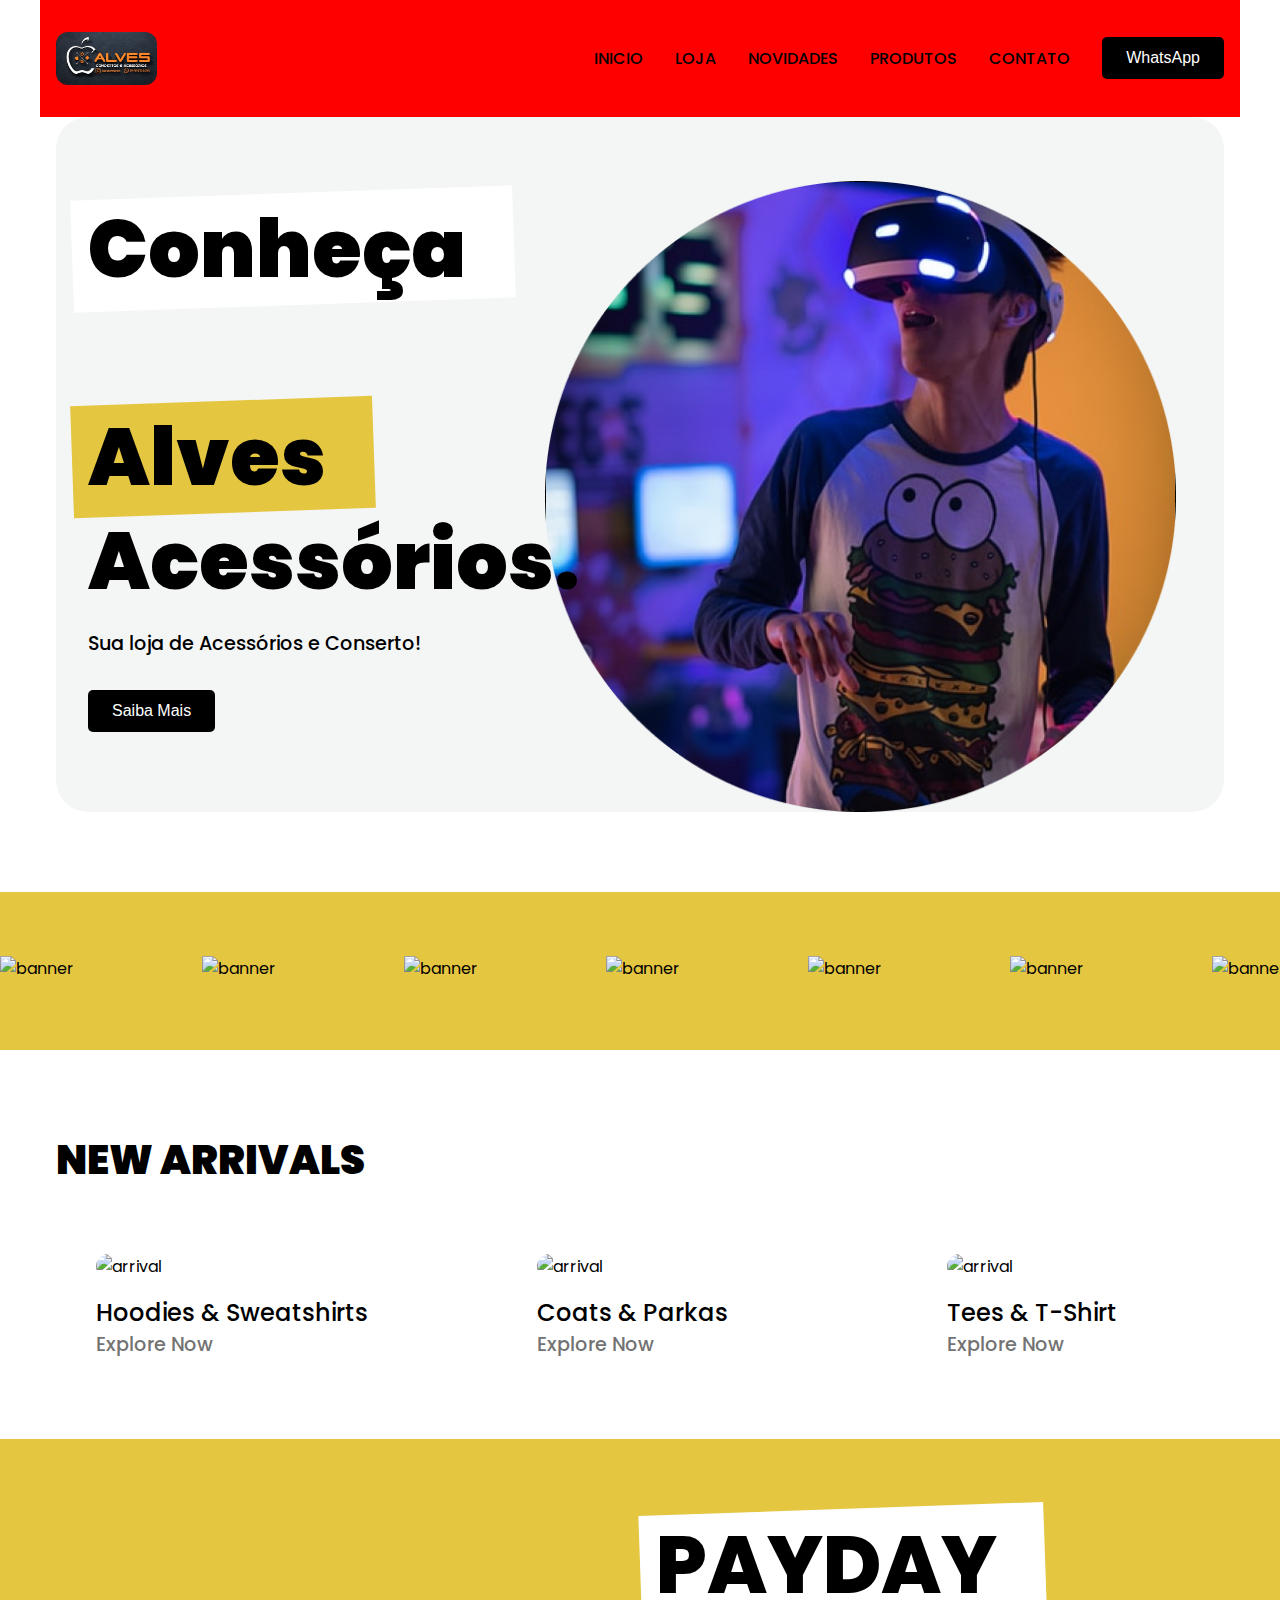
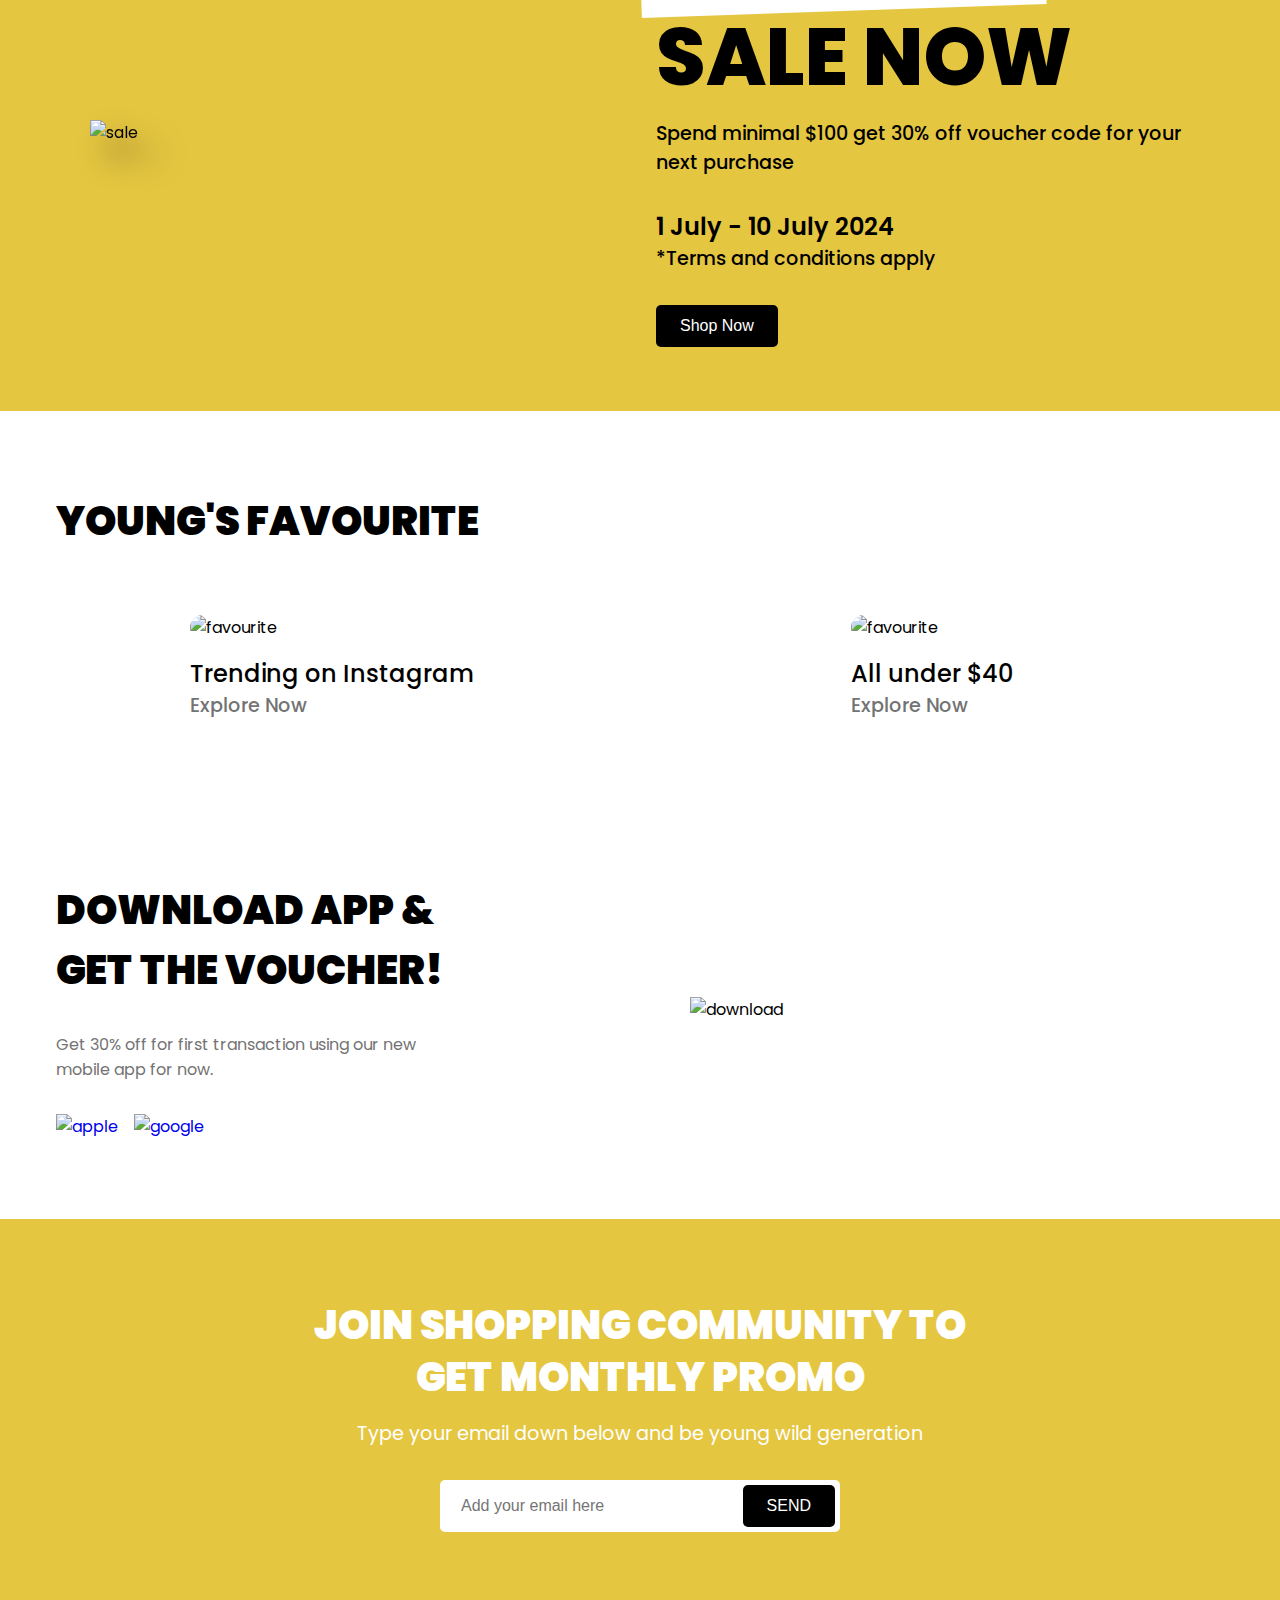
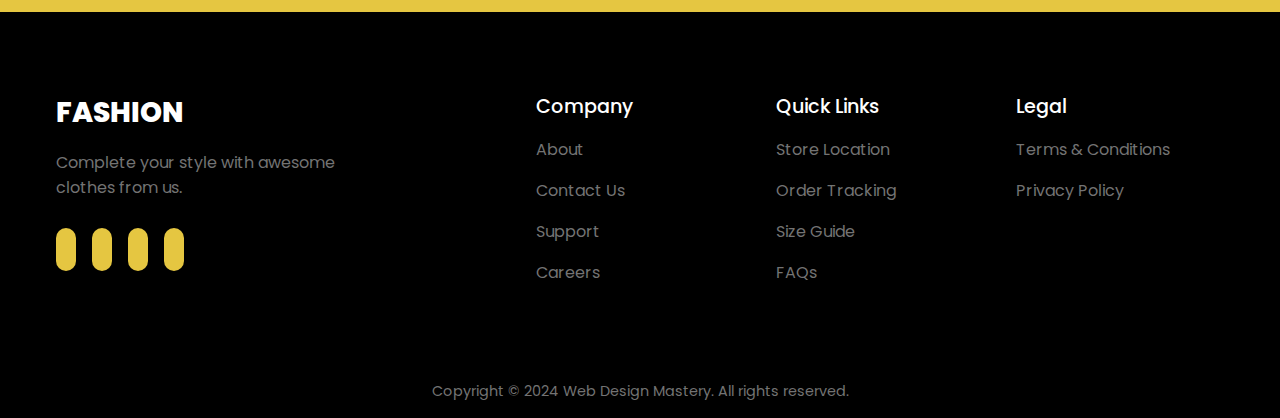
==== BaseProjeto/index.html @ 506a3642 "Criando base para o projeto" ====
<!DOCTYPE html>
<html lang="en">
  <head>
    <meta charset="UTF-8" />
    <meta name="viewport" content="width=device-width, initial-scale=1.0" />
    <link
      href="https://cdn.jsdelivr.net/npm/remixicon@4.3.0/fonts/remixicon.css"
      rel="stylesheet"
    />
    <link rel="stylesheet" href="assets/styles/style.css" />
    <title>Web Design Mastery | FASHION</title>
  </head>
  <body>
    <nav>
      <div class="nav__header">
        <div class="nav__logo">
          <!-- <a href="#">Alves<br> Acessórios</a> -->
           <img src="assets/img/logo-img.jpg" alt="">
        </div>
        <div class="nav__menu__btn" id="menu-btn">
          <i class="ri-menu-line"></i>
        </div>
      </div>
      <ul class="nav__links" id="nav-links">
        <li><a href="#catalogue">INICIO</a></li>
        <li><a href="#fashion">LOJA</a></li>
        <li><a href="#favourite">NOVIDADES</a></li>
        <li><a href="#lifestyle">PRODUTOS</a></li>
        <li><a href="#lifestyle">CONTATO</a></li>
        <li>
          <button class="btn">WhatsApp</button>
        </li>
      </ul>
    </nav>
    <header>
      <div class="section__container header__container">
        <div class="header__content">
          <h1>
            <span>Conheça</span>
            <br />
            
            <br />
            <span>Alves</span>
            <br />
            Acessórios.
          </h1>
          <p>Sua loja de Acessórios e Conserto!</p>
          <div class="header__btns">
            <button class="btn">Saiba Mais</button>
          </div>
        </div>
        <div class="header__image">
          <img src="assets/img/Mask Group.png" alt="header" />
        </div>
      </div>
    </header>

    <section class="banner">
      <div class="banner__container">
        <img src="assets/banner-1.png" alt="banner" />
        <img src="assets/banner-2.png" alt="banner" />
        <img src="assets/banner-3.png" alt="banner" />
        <img src="assets/banner-4.png" alt="banner" />
        <img src="assets/banner-5.png" alt="banner" />
        <img src="assets/banner-6.png" alt="banner" />
        <img src="assets/banner-7.png" alt="banner" />
        <img src="assets/banner-8.png" alt="banner" />
      </div>
    </section>

    <section class="section__container arrival__container" id="catalogue">
      <h2 class="section__header">NEW ARRIVALS</h2>
      <div class="arrival__grid">
        <div class="arrival__card">
          <div class="arrival__image">
            <img src="assets/arrival-1.jpg" alt="arrival" />
          </div>
          <div class="arrival__content">
            <div>
              <h4>Hoodies & Sweatshirts</h4>
              <a href="#">Explore Now</a>
            </div>
            <span><i class="ri-arrow-right-line"></i></span>
          </div>
        </div>
        <div class="arrival__card">
          <div class="arrival__image">
            <img src="assets/arrival-2.jpg" alt="arrival" />
          </div>
          <div class="arrival__content">
            <div>
              <h4>Coats & Parkas</h4>
              <a href="#">Explore Now</a>
            </div>
            <span><i class="ri-arrow-right-line"></i></span>
          </div>
        </div>
        <div class="arrival__card">
          <div class="arrival__image">
            <img src="assets/arrival-3.jpg" alt="arrival" />
          </div>
          <div class="arrival__content">
            <div>
              <h4>Tees & T-Shirt</h4>
              <a href="#">Explore Now</a>
            </div>
            <span><i class="ri-arrow-right-line"></i></span>
          </div>
        </div>
      </div>
    </section>

    <section class="sale" id="fashion">
      <div class="section__container sale__container">
        <div class="sale__image">
          <img src="assets/sale.png" alt="sale" />
        </div>
        <div class="sale__content">
          <h2><span>PAYDAY</span><br />SALE NOW</h2>
          <p>
            Spend minimal $100 get 30% off voucher code for your next purchase
          </p>
          <h4>1 July - 10 July 2024</h4>
          <p>*Terms and conditions apply</p>
          <div class="sale__btn">
            <button class="btn">Shop Now</button>
          </div>
        </div>
      </div>
    </section>

    <section class="section__container favourite__container" id="favourite">
      <h2 class="section__header">YOUNG'S FAVOURITE</h2>
      <div class="favourite__grid">
        <div class="favourite__card">
          <div class="favourite__image">
            <img src="assets/favourite-1.jpg" alt="favourite" />
          </div>
          <div class="favourite__content">
            <div>
              <h4>Trending on Instagram</h4>
              <a href="#">Explore Now</a>
            </div>
            <span><i class="ri-arrow-right-line"></i></span>
          </div>
        </div>
        <div class="favourite__card">
          <div class="favourite__image">
            <img src="assets/favourite-2.jpg" alt="favourite" />
          </div>
          <div class="favourite__content">
            <div>
              <h4>All under $40</h4>
              <a href="#">Explore Now</a>
            </div>
            <span><i class="ri-arrow-right-line"></i></span>
          </div>
        </div>
      </div>
    </section>

    <section class="section__container download__container" id="lifestyle">
      <div class="download__image">
        <img src="assets/download.png" alt="download" />
      </div>
      <div class="download__content">
        <h2 class="section__header">DOWNLOAD APP & GET THE VOUCHER!</h2>
        <p>
          Get 30% off for first transaction using our new mobile app for now.
        </p>
        <div class="download__links">
          <a href="#">
            <img src="assets/apple.png" alt="apple" />
          </a>
          <a href="#">
            <img src="assets/google.png" alt="google" />
          </a>
        </div>
      </div>
    </section>

    <section class="promo">
      <div class="section__container promo__container">
        <h2 class="section__header">
          JOIN SHOPPING COMMUNITY TO GET MONTHLY PROMO
        </h2>
        <p>Type your email down below and be young wild generation</p>
        <form action="/">
          <input type="text" placeholder="Add your email here" />
          <button class="btn">SEND</button>
        </form>
      </div>
    </section>

    <footer>
      <div class="section__container footer__container">
        <div class="footer__col">
          <div class="footer__logo">
            <a href="#">FASHION</a>
          </div>
          <p>Complete your style with awesome clothes from us.</p>
          <ul class="footer__socials">
            <li>
              <a href="#"><i class="ri-facebook-fill"></i></a>
            </li>
            <li>
              <a href="#"><i class="ri-instagram-line"></i></a>
            </li>
            <li>
              <a href="#"><i class="ri-twitter-fill"></i></a>
            </li>
            <li>
              <a href="#"><i class="ri-linkedin-fill"></i></a>
            </li>
          </ul>
        </div>
        <div class="footer__col">
          <h4>Company</h4>
          <ul class="footer__links">
            <li><a href="#">About</a></li>
            <li><a href="#">Contact Us</a></li>
            <li><a href="#">Support</a></li>
            <li><a href="#">Careers</a></li>
          </ul>
        </div>
        <div class="footer__col">
          <h4>Quick Links</h4>
          <ul class="footer__links">
            <li><a href="#">Store Location</a></li>
            <li><a href="#">Order Tracking</a></li>
            <li><a href="#">Size Guide</a></li>
            <li><a href="#">FAQs</a></li>
          </ul>
        </div>
        <div class="footer__col">
          <h4>Legal</h4>
          <ul class="footer__links">
            <li><a href="#">Terms & Conditions</a></li>
            <li><a href="#">Privacy Policy</a></li>
          </ul>
        </div>
      </div>
      <div class="footer__bar">
        Copyright © 2024 Web Design Mastery. All rights reserved.
      </div>
    </footer>

    <script src="https://unpkg.com/scrollreveal"></script>
    <script src="assets/js/script.js"></script>
  </body>
</html>
---- BaseProjeto/assets/styles/style.css ----
@import url("https://fonts.googleapis.com/css2?family=Poppins:ital,wght@0,100;0,200;0,300;0,400;0,500;0,600;0,700;0,800;0,900;1,100;1,200;1,300;1,400;1,500;1,600;1,700;1,800;1,900&display=swap");

:root {
  --primary-color: #e5c641;
  --text-dark: #000000;
  --text-light: #737373;
  --extra-light: #f4f6f6;
  --white: #ffffff;
  --max-width: 1200px;
}

* {
  padding: 0;
  margin: 0;
  box-sizing: border-box;
}

.section__container {
  max-width: var(--max-width);
  margin: auto;
  padding: 5rem 1rem;
}

.section__header {
  position: relative;
  isolation: isolate;
  font-size: 2.5rem;
  font-weight: 900;
  color: var(--text-dark);
}

.section__header::before {
  position: absolute;
  bottom: -10px;
  right: -20px;
  height: 60px;
  width: 150px;
  background-image: url("assets/header-bg.png");
  background-size: cover;
  background-position: center center;
  background-repeat: no-repeat;
  z-index: -1;
}

.btn {
  padding: 0.75rem 1.5rem;
  outline: none;
  border: none;
  font-size: 1rem;
  color: var(--white);
  white-space: nowrap;
  background-color: var(--text-dark);
  border-radius: 5px;
  transition: 0.3s;
  cursor: pointer;
}

.btn:hover {
  background-color: var(--primary-color);
}

img {
  display: flex;
  width: 100%;
}

a {
  text-decoration: none;
  transition: 0.3s;
}

ul {
  list-style: none;
}

html,
body {
  scroll-behavior: smooth;
}

body {
  font-family: "Poppins", sans-serif;
}

nav {
  position: fixed;
  isolation: isolate;
  width: 100%;
  z-index: 9;

  background-color: red;
}

.nav__header {
  padding: 1rem;
  width: 100%;
  display: flex;
  align-items: center;
  justify-content: space-between;
  background-color: var(--primary-color);
}

.nav__logo img {
  width: 20%;
  border-radius: 12px;
}

.nav__menu__btn {
  font-size: 1.5rem;
  color: var(--white);
  cursor: pointer;
}

.nav__links {
  position: absolute;
  bottom: 0;
  left: 0;
  width: 100%;
  display: flex;
  align-items: center;
  justify-content: center;
  flex-direction: column;
  gap: 2rem;
  padding: 2rem;
  background-color: var(--primary-color);
  transition: transform 0.5s;
  z-index: -1;
}

.nav__links.open {
  transform: translateY(100%);
}

.nav__links a {
  font-weight: 500;
  color: var(--white);
  white-space: nowrap;
}

.nav__links a:hover {
  color: var(--text-dark);
}

header {
  padding-top: 5rem;
  padding-inline: 1rem;
  margin-bottom: 5rem;
  overflow: hidden;
}

.header__container {
  padding: 0;
  max-width: calc(var(--max-width) - 2rem);
  display: grid;
  background-color: var(--extra-light);
  border-radius: 2rem;
}

.header__content {
  padding: 5rem 2rem;
}

.header__content h1 {
  margin-bottom: 1rem;
  font-size: 4rem;
  font-weight: 900;
  line-height: 5.5rem;
  color: var(--text-dark);
  text-align: center;
}

.header__content h1 span {
  position: relative;
  isolation: isolate;
}

.header__content h1 span::before {
  position: absolute;
  content: "";
  top: 0;
  left: -1rem;
  height: 100%;
  width: calc(100% + 4rem);
  transform: rotate(-2deg);
  z-index: -1;
}

.header__content h1 span:nth-child(1)::before {
  background-color: var(--white);
}

.header__content h1 span:nth-child(4)::before {
  background-color: var(--primary-color);
}

.header__content p {
  margin-bottom: 2rem;
  font-size: 1.2rem;
  font-weight: 500;
  color: var(--text-dark);
  text-align: center;
}

.header__btns {
  text-align: center;
}

.header__image img {
  max-width: 500px;
  margin-inline: auto;
  padding: 2rem;
}

.banner {
  padding-block: 4rem;
  overflow: hidden;
  background-color: var(--primary-color);
}

.banner__container {
  width: max-content;
  display: flex;
  align-items: center;
  gap: 8rem;

  animation: scroll 45s linear infinite;
}

.banner__container img {
  height: 30px;
}

@keyframes scroll {
  to {
    transform: translateX(calc(-50% - 4rem));
  }
}

.arrival__container .section__header {
  margin-bottom: 4rem;
  max-width: fit-content;
}

.arrival__container .section__header::before {
  content: "";
}

.arrival__grid {
  display: grid;
  gap: 2rem;
}

.arrival__card {
  max-width: 400px;
  margin-inline: auto;
}

.arrival__image {
  margin-bottom: 1rem;
  border-radius: 1rem;
  overflow: hidden;
}

.arrival__image img {
  transition: 0.3s;
}

.arrival__card:hover .arrival__image img {
  transform: scale(1.1);
}

.arrival__content {
  display: flex;
  align-items: center;
  justify-content: space-between;
  gap: 1rem;
}

.arrival__content h4 {
  font-size: 1.5rem;
  font-weight: 500;
  color: var(--text-dark);
}

.arrival__content a {
  font-size: 1.2rem;
  font-weight: 500;
  color: var(--text-light);
}

.arrival__content a:hover {
  color: var(--primary-color);
}

.arrival__content span {
  font-size: 1.5rem;
  color: var(--text-light);
}

.sale {
  background-color: var(--primary-color);
}

.sale__container {
  padding-block: 1rem 0;
  display: grid;
  gap: 2rem;
  overflow: hidden;
}

.sale__image img {
  max-width: 500px;
  margin-inline: auto;
  filter: drop-shadow(20px 20px 15px rgba(0, 0, 0, 0.5));
}

.sale__content {
  padding-bottom: 4rem;
}

.sale__content h2 {
  margin-bottom: 1rem;
  font-size: 5rem;
  font-weight: 800;
  line-height: 5.75rem;
}

.sale__content h2 span {
  position: relative;
  isolation: isolate;
}

.sale__content h2 span::before {
  position: absolute;
  content: "";
  top: 0;
  left: -1rem;
  height: calc(100% - 10px);
  width: calc(100% + 4rem);
  background-color: var(--white);
  transform: rotate(-2deg);
  z-index: -1;
}

.sale__content p {
  margin-bottom: 2rem;
  font-size: 1.2rem;
  font-weight: 500;
  color: var(--text-dark);
}

.sale__content h4 {
  font-size: 1.5rem;
  font-weight: 600;
  color: var(--text-dark);
}

.sale__btn .btn:hover {
  color: var(--text-dark);
  background-color: var(--white);
}

.favourite__container {
  overflow: hidden;
}

.favourite__container .section__header {
  margin-bottom: 4rem;
  max-width: fit-content;
}

.favourite__container .section__header::before {
  content: "";
}

.favourite__grid {
  display: grid;
  gap: 2rem;
}

.favourite__card {
  max-width: 575px;
  margin-inline: auto;
}

.favourite__image {
  margin-bottom: 1rem;
  border-radius: 1rem;
  overflow: hidden;
}

.favourite__image img {
  transition: 0.3s;
}

.favourite__card:hover .favourite__image img {
  transform: scale(1.1);
}

.favourite__content {
  display: flex;
  align-items: center;
  justify-content: space-between;
  gap: 1rem;
}

.favourite__content h4 {
  font-size: 1.5rem;
  font-weight: 500;
  color: var(--text-dark);
}

.favourite__content a {
  font-size: 1.2rem;
  font-weight: 500;
  color: var(--text-light);
}

.favourite__content a:hover {
  color: var(--primary-color);
}

.favourite__content span {
  font-size: 1.5rem;
  color: var(--text-light);
}

.download__container {
  display: grid;
  gap: 2rem;
  overflow: hidden;
}

.download__image img {
  max-width: 500px;
  margin-inline: auto;
}

.download__content .section__header {
  margin-bottom: 2rem;
  text-align: center;
}

.download__content p {
  margin-bottom: 2rem;
  color: var(--text-light);
  text-align: center;
}

.download__links {
  display: flex;
  align-items: center;
  justify-content: center;
  gap: 1rem;
}

.download__links img {
  max-width: 150px;
}

.promo {
  background-color: var(--primary-color);
}

.promo__container .section__header {
  max-width: 700px;
  margin-inline: auto;
  margin-bottom: 1rem;
  color: var(--white);
  text-align: center;
  line-height: 3.25rem;
}

.promo__container p {
  margin-bottom: 2rem;
  font-size: 1.2rem;
  color: var(--white);
  text-align: center;
}

.promo__container form {
  width: 100%;
  max-width: 400px;
  margin-inline: auto;
  padding: 5px;
  display: flex;
  align-items: center;
  background-color: var(--white);
  border-radius: 5px;
}

.promo__container input {
  width: 100%;
  padding-inline: 1rem;
  outline: none;
  border: none;
  font-size: 1rem;
  color: var(--text-dark);
}

footer {
  background-color: var(--text-dark);
}

.footer__container {
  display: grid;
  gap: 4rem 2rem;
}

.footer__logo {
  margin-bottom: 1rem;
}

.footer__logo a {
  font-size: 1.75rem;
  font-weight: 800;
  color: var(--white);
}

.footer__col p {
  max-width: 300px;
  margin-bottom: 2rem;
  color: var(--text-light);
}

.footer__socials {
  display: flex;
  align-items: center;
  gap: 1rem;
}

.footer__socials a {
  padding: 5px 10px;
  font-size: 1.5rem;
  color: var(--text-dark);
  background-color: var(--primary-color);
  border-radius: 10px;
}

.footer__socials a:hover {
  color: var(--white);
}

.footer__col h4 {
  margin-bottom: 1rem;
  font-size: 1.2rem;
  font-weight: 500;
  color: var(--white);
}

.footer__links {
  display: grid;
  gap: 1rem;
}

.footer__links a {
  color: var(--text-light);
}

.footer__links a:hover {
  color: var(--white);
}

.footer__bar {
  padding: 1rem;
  font-size: 0.9rem;
  color: var(--text-light);
  text-align: center;
}

@media (width > 540px) {
  .header__content h1 {
    font-size: 5rem;
    line-height: 6.5rem;
  }

  .arrival__grid {
    grid-template-columns: repeat(2, 1fr);
  }

  .footer__container {
    grid-template-columns: repeat(2, 1fr);
  }
}

@media (width > 768px) {
  nav {
    position: static;
    max-width: var(--max-width);
    margin-inline: auto;
    padding: 2rem 1rem;
    display: flex;
    align-items: center;
    justify-content: space-between;
    gap: 2rem;
  }

  .nav__header {
    padding: 0;
    background-color: transparent;
  }

  .nav__logo a {
    font-size: 1.75rem;
    color: var(--text-dark);
  }

  .nav__menu__btn {
    display: none;
  }

  .nav__links {
    position: static;
    padding: 0;
    flex-direction: row;
    justify-content: flex-end;
    background-color: transparent;
    transform: none;
  }

  .nav__links a {
    color: var(--text-dark);
  }

  .nav__links a:hover {
    color: var(--primary-color);
  }

  header {
    padding-top: 0;
  }

  .header__container {
    grid-template-columns: repeat(2, 1fr);
    align-items: center;
    isolation: isolate;
  }

  .header__content :is(h1, p, .header__btns) {
    text-align: left;
  }

  .header__image {
    position: relative;
    height: 100%;
  }

  .header__image img {
    position: absolute;
    width: unset;
    max-width: unset;
    height: 100%;
    right: 1rem;
    top: 2rem;
    z-index: -1;
  }

  .arrival__grid {
    grid-template-columns: repeat(3, 1fr);
  }

  .sale__container {
    grid-template-columns: repeat(2, 1fr);
    align-items: center;
  }

  .sale__content {
    padding-block: 4rem;
  }

  .favourite__grid {
    grid-template-columns: repeat(2, 1fr);
  }

  .download__container {
    grid-template-columns: repeat(2, 1fr);
    align-items: center;
  }

  .download__image {
    grid-area: 1/2/2/3;
  }

  .download__content :is(.section__header, p) {
    max-width: 400px;
    text-align: left;
  }

  .download__links {
    justify-content: flex-start;
  }

  .footer__container {
    grid-template-columns: repeat(5, 1fr);
  }

  .footer__col:nth-child(1) {
    grid-column: 1/3;
  }
}
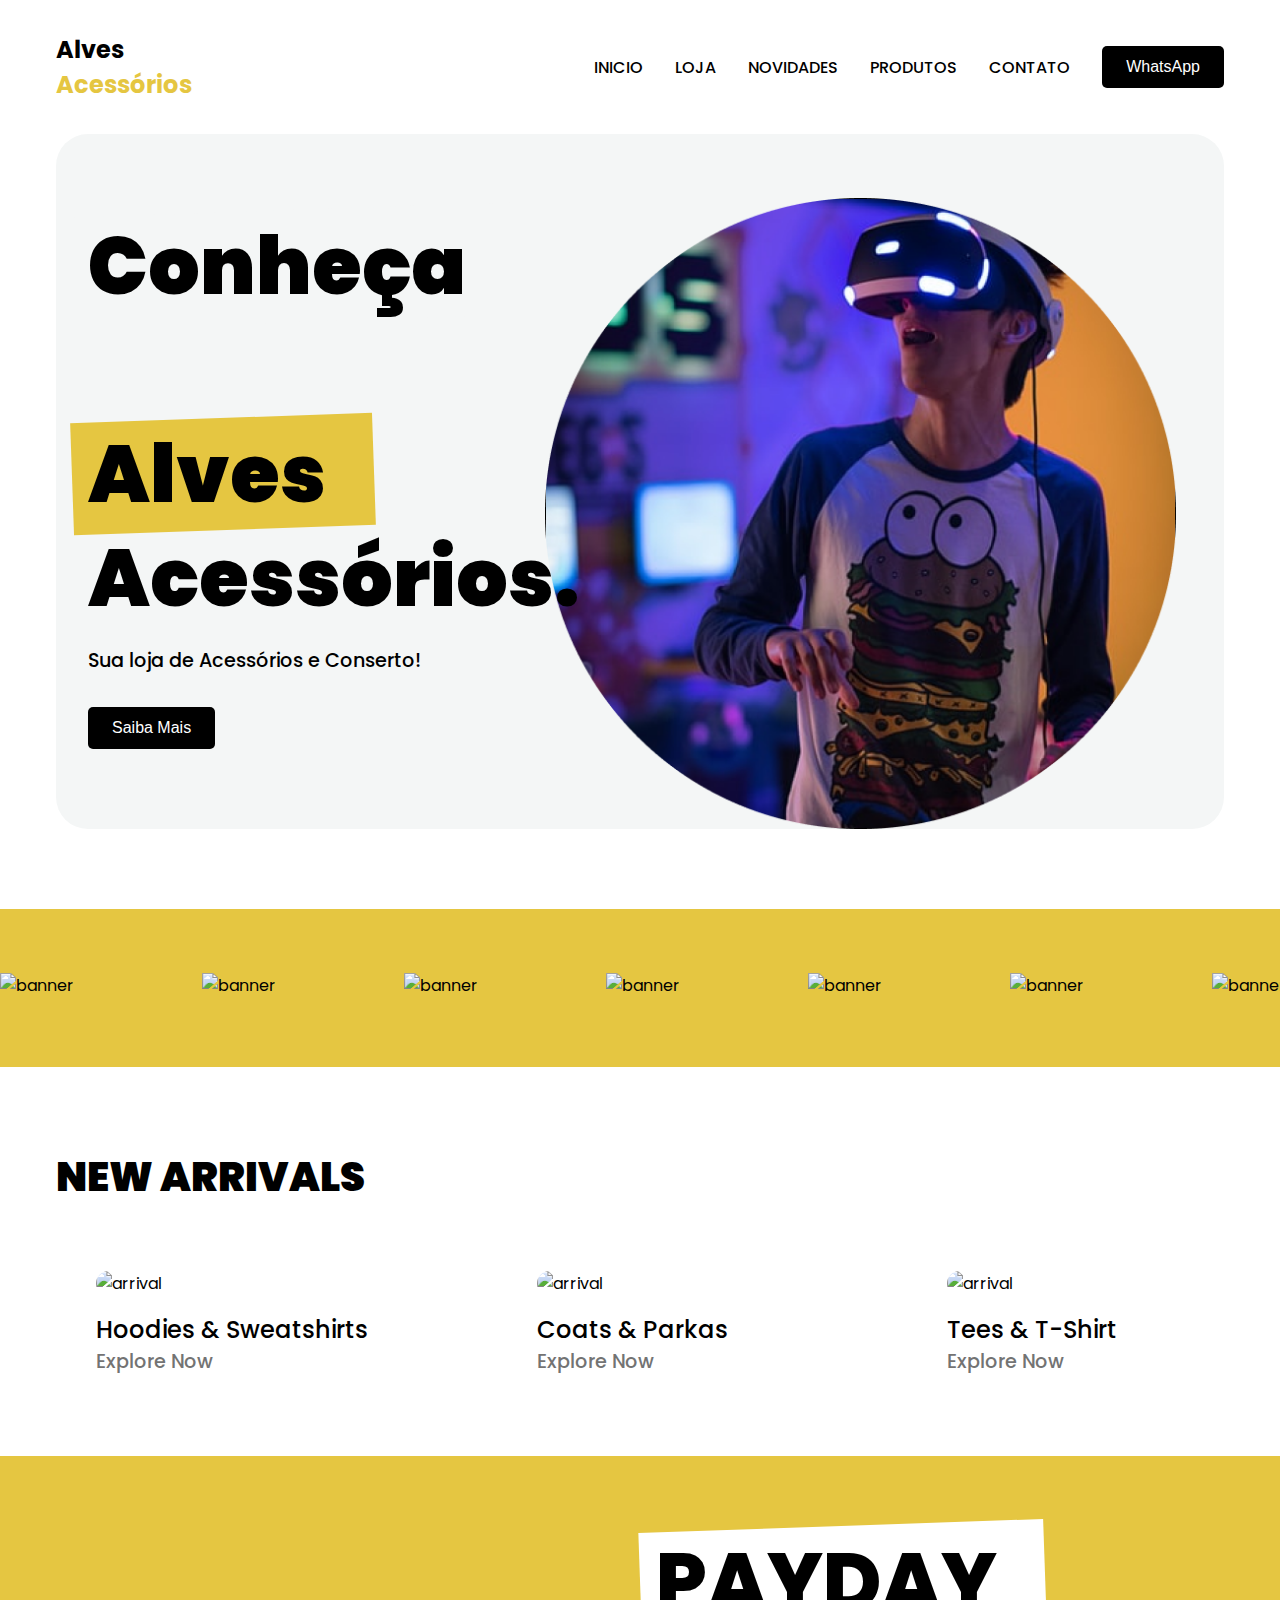
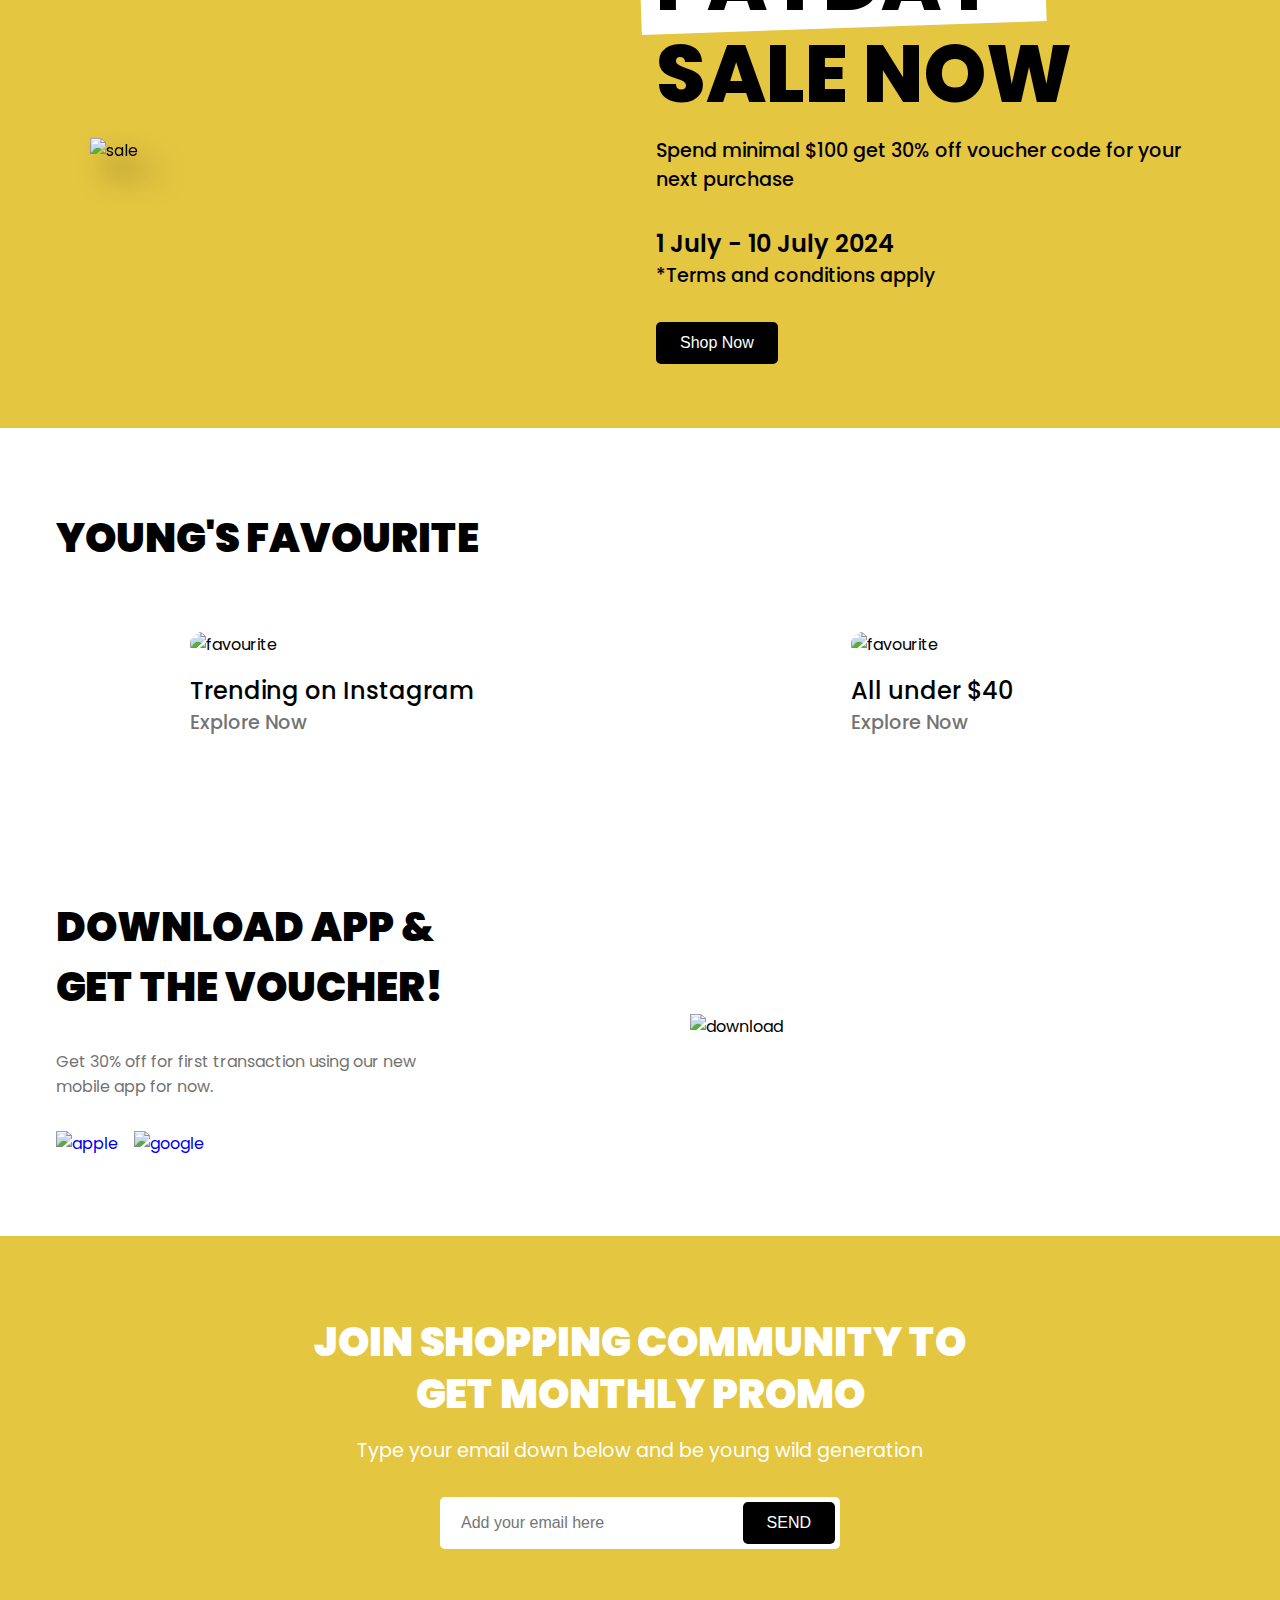
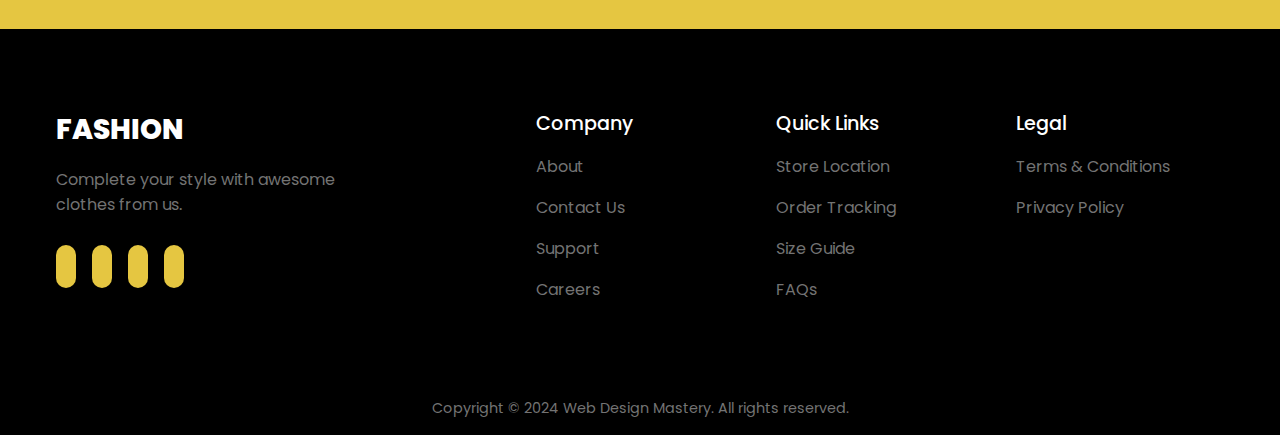
==== commit e23bf20a: "Ajustando projeto" ====
--- a/BaseProjeto/index.html
+++ b/BaseProjeto/index.html
@@ -8,14 +8,16 @@
       rel="stylesheet"
     />
     <link rel="stylesheet" href="assets/styles/style.css" />
-    <title>Web Design Mastery | FASHION</title>
+    <title>Alves Acessórios</title>
   </head>
   <body>
     <nav>
       <div class="nav__header">
         <div class="nav__logo">
+          <h4>Alves<br> <span>Acessórios</span></h4>
           <!-- <a href="#">Alves<br> Acessórios</a> -->
-           <img src="assets/img/logo-img.jpg" alt="">
+           <!-- <img src="assets/img/logo-img.jpg" alt=""> -->
+            
         </div>
         <div class="nav__menu__btn" id="menu-btn">
           <i class="ri-menu-line"></i>
--- a/BaseProjeto/assets/styles/style.css
+++ b/BaseProjeto/assets/styles/style.css
@@ -87,8 +87,6 @@
   isolation: isolate;
   width: 100%;
   z-index: 9;
-
-  background-color: red;
 }
 
 .nav__header {
@@ -100,10 +98,19 @@
   background-color: var(--primary-color);
 }
 
-.nav__logo img {
+.nav__logo h4 {
+  font-size: 1.5rem;
+  font-weight: 700;
+}
+
+.nav__logo h4 span {
+  color: var(--primary-color);
+}
+
+/* .nav__logo img {
   width: 20%;
   border-radius: 12px;
-}
+} */
 
 .nav__menu__btn {
   font-size: 1.5rem;
@@ -162,7 +169,7 @@
 
 .header__content h1 {
   margin-bottom: 1rem;
-  font-size: 4rem;
+  font-size: 2.5rem;
   font-weight: 900;
   line-height: 5.5rem;
   color: var(--text-dark);
@@ -186,7 +193,7 @@
 }
 
 .header__content h1 span:nth-child(1)::before {
-  background-color: var(--white);
+  background-color: var(--extra-light);
 }
 
 .header__content h1 span:nth-child(4)::before {
@@ -207,6 +214,7 @@
 
 .header__image img {
   max-width: 500px;
+  width: 200px;
   margin-inline: auto;
   padding: 2rem;
 }
